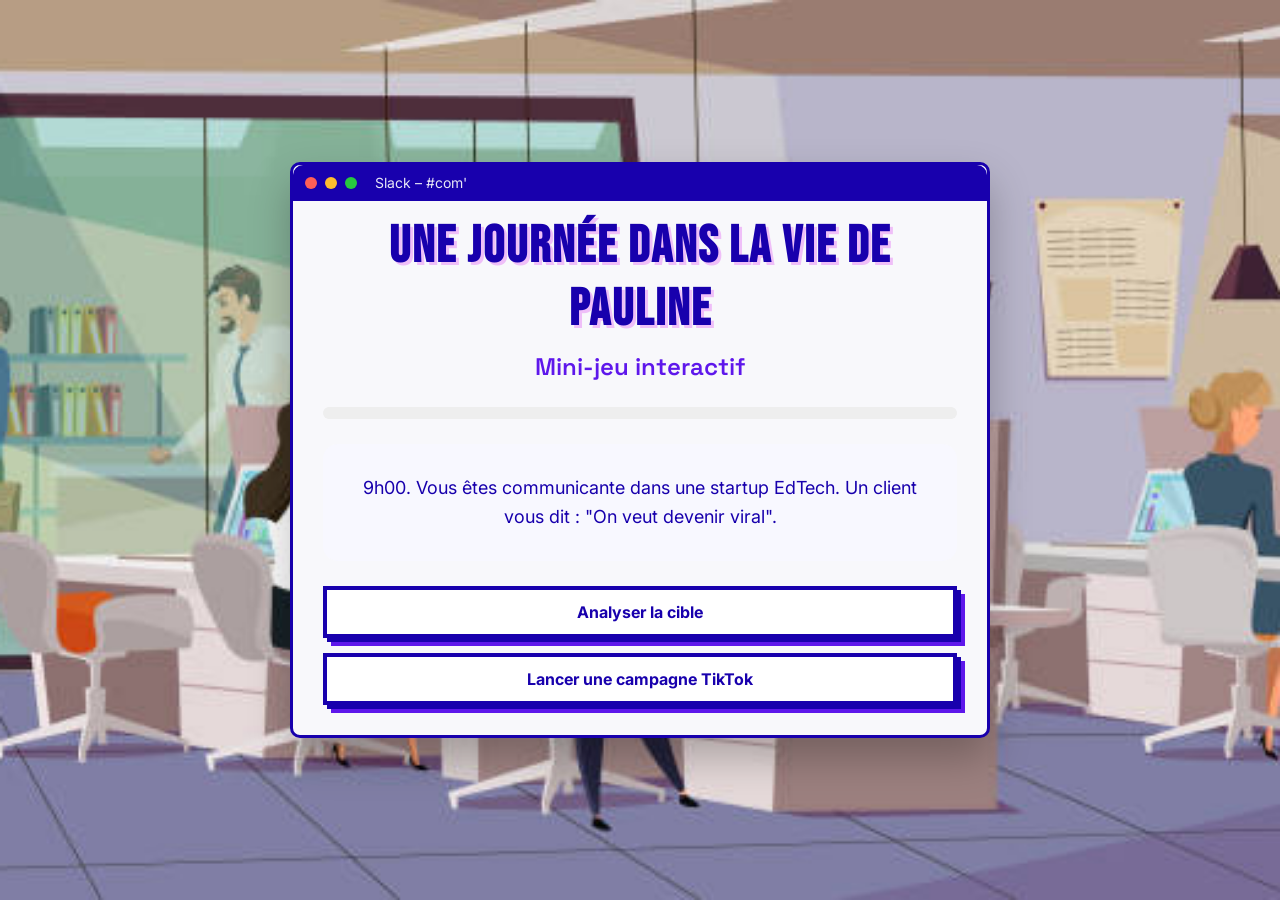
==== index.html @ 4fd9c6bb "Update index.html" ====
<!DOCTYPE html>
<html lang="fr">

<head>
<meta charset="UTF-8">
<meta name="viewport" content="width=device-width, initial-scale=1.0">

<title>Une journée dans la vie de Pauline</title>

<link rel="stylesheet" href="styles.css">

<link href="https://fonts.googleapis.com/css2?family=Inter:wght@400;500&family=Space+Grotesk:wght@500;600&family=Bebas+Neue&display=swap" rel="stylesheet">

<link rel="icon" type="image/png" href="etincelle.png">

</head>

<body>

<audio id="backgroundNoise" src="jeuinteractifson.mp3"></audio>

<div class="game-container">

<div class="window-bar">
<span class="dot red"></span>
<span class="dot yellow"></span>
<span class="dot green"></span>
<span class="window-title">Slack – #com'</span>
</div>

<h1>Une journée dans la vie de Pauline</h1>
<h2>Mini-jeu interactif</h2>

<div class="progress-bar">
<div id="progress"></div>
</div>

<div class="story-box">
<p id="story">
9h00. Vous êtes communicante dans une startup EdTech.  
Un client vous dit : "On veut devenir viral".
</p>
</div>

<div id="choices">

<button onclick="analyse()">Analyser la cible</button>

<button onclick="tiktok()">Lancer une campagne TikTok</button>

</div>

</div>

<script src="script.js"></script>

</body>
</html>
---- styles.css ----
*{
margin:0;
padding:0;
box-sizing:border-box;
font-family:"Inter", sans-serif;
}

body{

background-image: url("jeuinteractiffond.jpg");
background-size: cover;
background-position: center;
background-repeat: no-repeat;

min-height:100vh;

display:flex;
justify-content:center;
align-items:center;

color:#1800ad;

padding:20px;

text-align: center;

}

.game-container {

background:#f8f8fb;

border:3px solid #1800ad;

border-radius:10px;

box-shadow:
0 20px 40px rgba(0,0,0,0.25);

max-width:700px;

width:90%;

margin:auto;

padding:30px;

padding-top:50px;

position:relative;

}

h1{
font-family:"Bebas Neue", sans-serif;
font-size:52px;
letter-spacing:2px;
text-shadow:3px 3px 0 #efbff8;
margin-bottom:10px;
}

h2{
font-family:"Space Grotesk", sans-serif;
font-weight:600;
color:#5e17eb;
margin-bottom:25px;
}

/* barre progression */

.progress-bar{

width:100%;

height:12px;

background:#eee;

border-radius:10px;

margin-bottom:25px;

overflow:hidden;

}

#progress{

height:100%;

width:0%;

background:linear-gradient(90deg,#efbff8,#5e17eb);

transition:width 0.4s;

}

/* histoire */

.story-box{

background:#f8f8ff;

padding:30px;

border-radius:15px;

margin-bottom:25px;

line-height:1.6;

font-size:18px;

}

#choices{

display:flex;

flex-direction:column;

gap:15px;

}

/* boutons jeu */

button{

background:white;

color:#1800ad;

border:4px solid #1800ad;

padding:12px;

font-size:16px;

cursor:pointer;

font-weight:bold;

transition:transform 0.15s;

box-shadow:
4px 4px 0 #1800ad,
8px 8px 0 #5e17eb;

}

button:hover{

transform:translate(-2px,-2px);

box-shadow:
6px 6px 0 #1800ad,
10px 10px 0 #5e17eb;

}

button:active{

transform:translate(4px,4px);

box-shadow:none;

}

/* écran final */

.profile{

margin-top:20px;

}

.profile img{

width:120px;

border-radius:50%;

margin-bottom:15px;

}

.linkedin{

display:inline-block;

margin-top:10px;

color:white;

background:#5e17eb;

padding:10px 20px;

border-radius:8px;

text-decoration:none;

font-weight:bold;

}

.linkedin:hover{

transform:translate(-2px,-2px);

box-shadow:
6px 6px 0 #5e17eb,
10px 10px 0 #1800ad;

}

.linkedin:active{

transform:translate(4px,4px);

box-shadow:none;

}

.window-bar{

position:absolute;

top:0;
left:0;

width:100%;

height:36px;

background:#1800ad;

display:flex;

align-items:center;

padding:0 12px;

gap:8px;

border-top-left-radius:10px;
border-top-right-radius:10px;

color:white;

font-size:14px;

}

.dot{

width:12px;
height:12px;

border-radius:50%;

}

.red{background:#ff5f56;}
.yellow{background:#ffbd2e;}
.green{background:#27c93f;}

.window-title{

margin-left:10px;

opacity:0.9;

}

.github-link{
margin-top:20px;
font-size:14px;
opacity:0.8;
}

.github-link a{
color:#7c3aed;
text-decoration:none;
font-weight:500;
}

.github-link a:hover{
text-decoration:underline;
}

.profile button{
margin-top:10px;
}
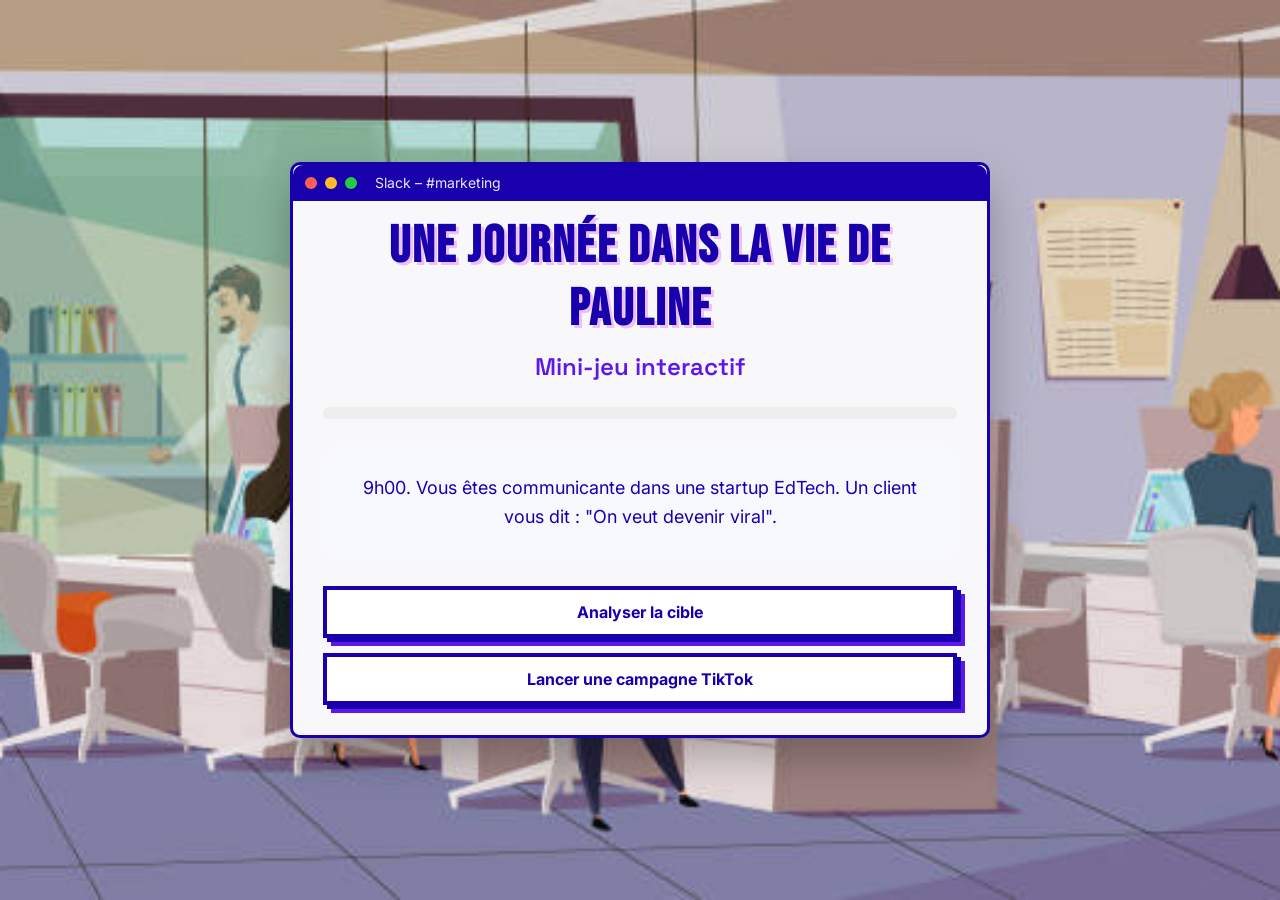
==== commit 826d6686: "Update index.html" ====
--- a/index.html
+++ b/index.html
@@ -25,7 +25,7 @@
 <span class="dot red"></span>
 <span class="dot yellow"></span>
 <span class="dot green"></span>
-<span class="window-title">Slack – #com'</span>
+<span class="window-title">Slack – #marketing</span>
 </div>
 
 <h1>Une journée dans la vie de Pauline</h1>
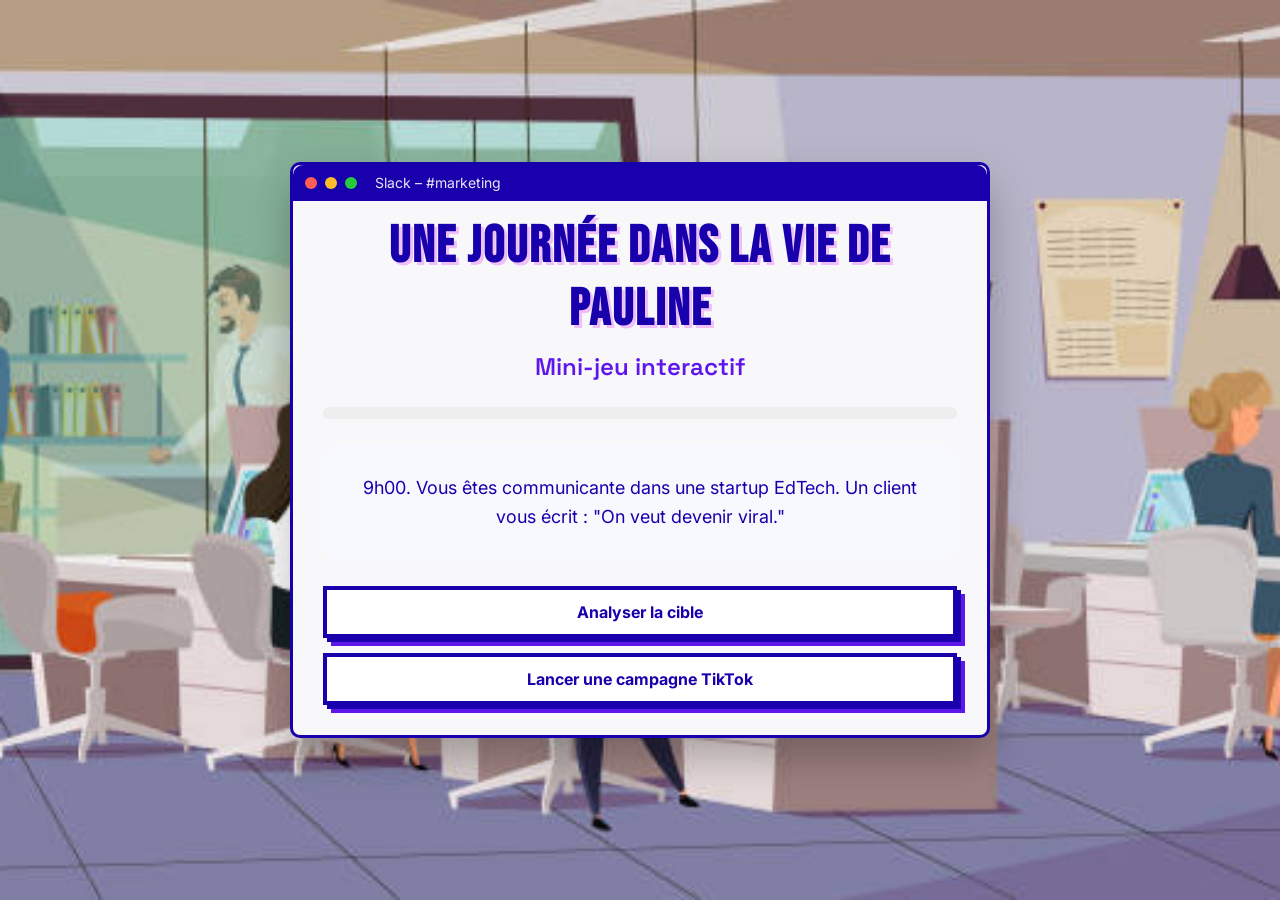
==== commit ed2af1c2: "Update index.html" ====
--- a/index.html
+++ b/index.html
@@ -38,7 +38,7 @@
 <div class="story-box">
 <p id="story">
 9h00. Vous êtes communicante dans une startup EdTech.  
-Un client vous dit : "On veut devenir viral".
+Un client vous écrit : "On veut devenir viral."
 </p>
 </div>
 
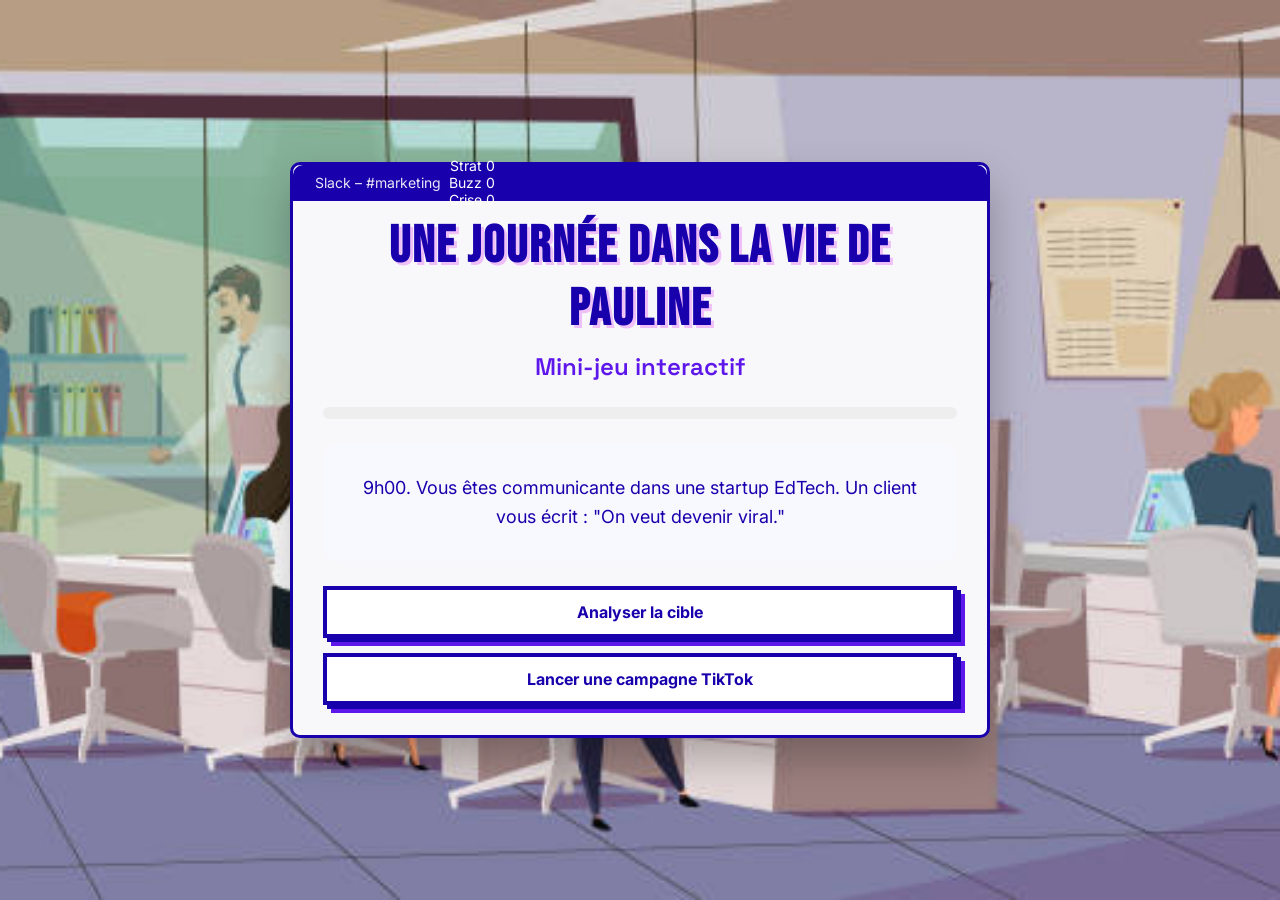
==== commit f7fffa77: "Update index.html" ====
--- a/index.html
+++ b/index.html
@@ -1,4 +1,4 @@
-<!DOCTYPE html>
+<!-- <!DOCTYPE html>
 <html lang="fr">
 
 <head>
@@ -55,4 +55,80 @@
 <script src="script.js"></script>
 
 </body>
+</html> -->
+
+<!DOCTYPE html>
+<html lang="fr">
+
+<head>
+<meta charset="UTF-8">
+<meta name="viewport" content="width=device-width, initial-scale=1.0">
+
+<title>Une journée dans la vie de Pauline</title>
+
+<link rel="stylesheet" href="styles.css">
+
+<link href="https://fonts.googleapis.com/css2?family=Inter:wght@400;500&family=Space+Grotesk:wght@500;600&family=Bebas+Neue&display=swap" rel="stylesheet">
+
+<link rel="icon" type="image/png" href="etincelle.png">
+
+</head>
+
+<body>
+
+<audio id="backgroundNoise" src="jeuinteractifson.mp3"></audio>
+
+<div class="game-container">
+
+<div class="window-bar">
+<div class="window-bar-left">
+<span class="dot red"></span>
+<span class="dot yellow"></span>
+<span class="dot green"></span>
+<span class="window-title">Slack – #marketing</span>
+</div>
+
+<div class="game-stats" aria-label="Statistiques de partie">
+<div class="stat-pill">
+<span class="stat-label">Strat</span>
+<span id="stat-strategy" class="stat-value">0</span>
+</div>
+<div class="stat-pill">
+<span class="stat-label">Buzz</span>
+<span id="stat-buzz" class="stat-value">0</span>
+</div>
+<div class="stat-pill">
+<span class="stat-label">Crise</span>
+<span id="stat-crisis" class="stat-value">0</span>
+</div>
+</div>
+</div>
+
+<h1>Une journée dans la vie de Pauline</h1>
+<h2>Mini-jeu interactif</h2>
+
+<div class="progress-bar">
+<div id="progress"></div>
+</div>
+
+<div class="story-box">
+<p id="story">
+9h00. Vous êtes communicante dans une startup EdTech.  
+Un client vous écrit : "On veut devenir viral."
+</p>
+</div>
+
+<div id="choices">
+
+<button onclick="analyse()">Analyser la cible</button>
+
+<button onclick="tiktok()">Lancer une campagne TikTok</button>
+
+</div>
+
+</div>
+
+<script src="script.js"></script>
+
+</body>
 </html>
--- a/styles.css
+++ b/styles.css
@@ -295,3 +295,60 @@
 margin-top:10px;
 }
 
+.profile button{
+margin-top:10px;
+}
+
+/* mode crise RP */
+
+body.crisis-mode .game-container{
+border-color:#9f1239;
+box-shadow:
+0 20px 40px rgba(127, 29, 29, 0.35);
+animation:shake 0.35s infinite;
+}
+
+body.crisis-mode .window-bar{
+background:#b91c1c;
+}
+
+body.crisis-mode .story-box{
+background:#fff1f2;
+}
+
+body.crisis-mode #progress{
+background:linear-gradient(90deg,#fb7185,#b91c1c);
+}
+
+body.crisis-mode button{
+background:#fee2e2;
+color:#7f1d1d;
+border-color:#b91c1c;
+box-shadow:
+4px 4px 0 #b91c1c,
+8px 8px 0 #7f1d1d;
+}
+
+body.crisis-mode button:hover{
+box-shadow:
+6px 6px 0 #b91c1c,
+10px 10px 0 #7f1d1d;
+}
+
+@keyframes shake{
+0%{transform:translate(0,0);}
+25%{transform:translate(1px,-1px);}
+50%{transform:translate(-1px,1px);}
+75%{transform:translate(1px,1px);}
+100%{transform:translate(0,0);}
+}
+
+.crisis-mode::before {
+  pointer-events: none;
+  z-index: 0;
+}
+
+.container {
+  position: relative;
+  z-index: 1;
+}
--- a/styles.css
+++ b/styles.css
@@ -295,3 +295,60 @@
 margin-top:10px;
 }
 
+.profile button{
+margin-top:10px;
+}
+
+/* mode crise RP */
+
+body.crisis-mode .game-container{
+border-color:#9f1239;
+box-shadow:
+0 20px 40px rgba(127, 29, 29, 0.35);
+animation:shake 0.35s infinite;
+}
+
+body.crisis-mode .window-bar{
+background:#b91c1c;
+}
+
+body.crisis-mode .story-box{
+background:#fff1f2;
+}
+
+body.crisis-mode #progress{
+background:linear-gradient(90deg,#fb7185,#b91c1c);
+}
+
+body.crisis-mode button{
+background:#fee2e2;
+color:#7f1d1d;
+border-color:#b91c1c;
+box-shadow:
+4px 4px 0 #b91c1c,
+8px 8px 0 #7f1d1d;
+}
+
+body.crisis-mode button:hover{
+box-shadow:
+6px 6px 0 #b91c1c,
+10px 10px 0 #7f1d1d;
+}
+
+@keyframes shake{
+0%{transform:translate(0,0);}
+25%{transform:translate(1px,-1px);}
+50%{transform:translate(-1px,1px);}
+75%{transform:translate(1px,1px);}
+100%{transform:translate(0,0);}
+}
+
+.crisis-mode::before {
+  pointer-events: none;
+  z-index: 0;
+}
+
+.container {
+  position: relative;
+  z-index: 1;
+}
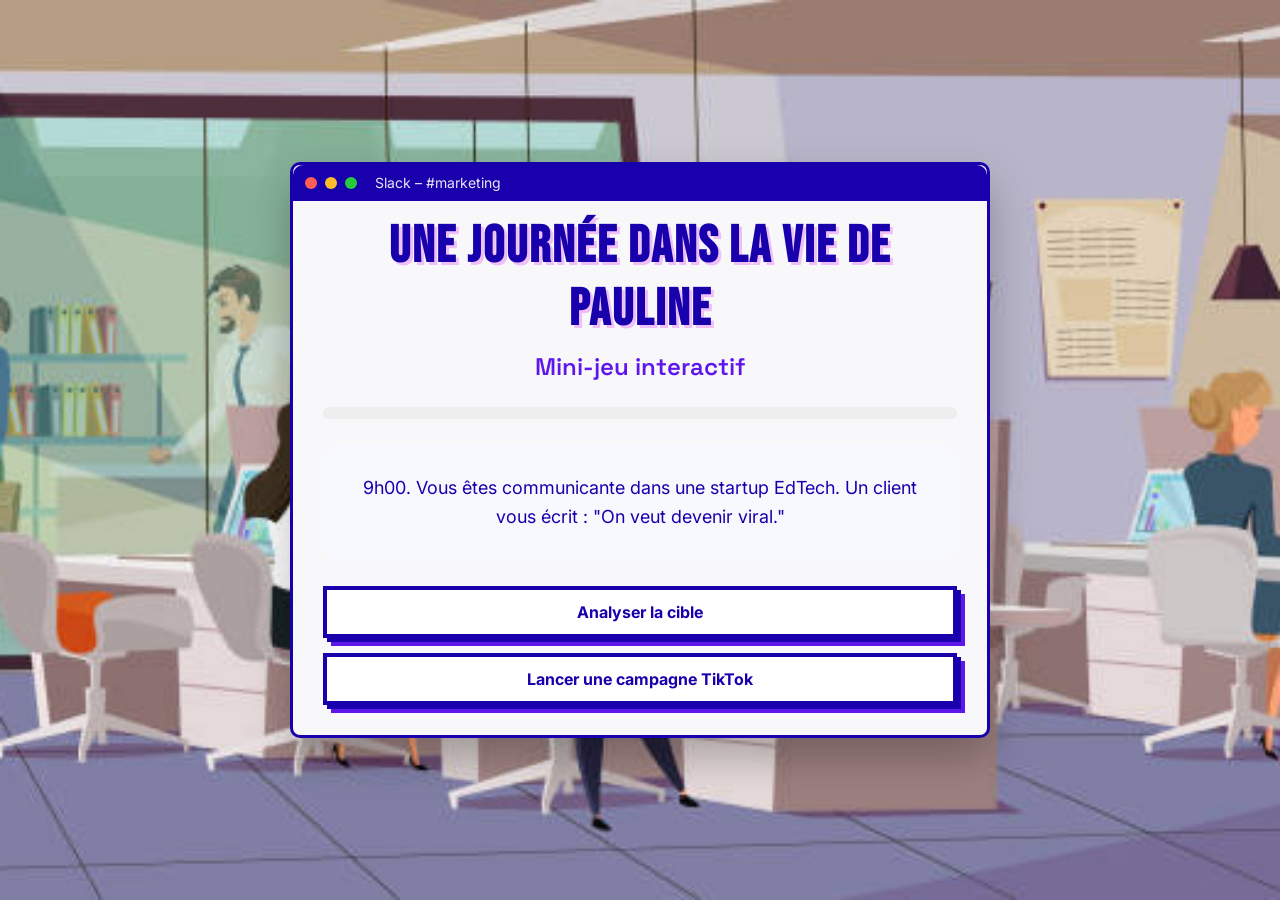
==== commit 2d1f3368: "Update index.html" ====
--- a/index.html
+++ b/index.html
@@ -1,4 +1,4 @@
-<!-- <!DOCTYPE html>
+<!DOCTYPE html>
 <html lang="fr">
 
 <head>
@@ -55,78 +55,7 @@
 <script src="script.js"></script>
 
 </body>
-</html> -->
-
-<!DOCTYPE html>
-<html lang="fr">
-
-<head>
-<meta charset="UTF-8">
-<meta name="viewport" content="width=device-width, initial-scale=1.0">
-
-<title>Une journée dans la vie de Pauline</title>
-
-<link rel="stylesheet" href="styles.css">
-
-<link href="https://fonts.googleapis.com/css2?family=Inter:wght@400;500&family=Space+Grotesk:wght@500;600&family=Bebas+Neue&display=swap" rel="stylesheet">
-
-<link rel="icon" type="image/png" href="etincelle.png">
-
-</head>
-
-<body>
-
-<audio id="backgroundNoise" src="jeuinteractifson.mp3"></audio>
-
-<div class="game-container">
-
-<div class="window-bar">
-<div class="window-bar-left">
-<span class="dot red"></span>
-<span class="dot yellow"></span>
-<span class="dot green"></span>
-<span class="window-title">Slack – #marketing</span>
-</div>
-
-<div class="game-stats" aria-label="Statistiques de partie">
-<div class="stat-pill">
-<span class="stat-label">Strat</span>
-<span id="stat-strategy" class="stat-value">0</span>
-</div>
-<div class="stat-pill">
-<span class="stat-label">Buzz</span>
-<span id="stat-buzz" class="stat-value">0</span>
-</div>
-<div class="stat-pill">
-<span class="stat-label">Crise</span>
-<span id="stat-crisis" class="stat-value">0</span>
-</div>
-</div>
-</div>
-
-<h1>Une journée dans la vie de Pauline</h1>
-<h2>Mini-jeu interactif</h2>
-
-<div class="progress-bar">
-<div id="progress"></div>
-</div>
-
-<div class="story-box">
-<p id="story">
-9h00. Vous êtes communicante dans une startup EdTech.  
-Un client vous écrit : "On veut devenir viral."
-</p>
-</div>
-
-<div id="choices">
-
-<button onclick="analyse()">Analyser la cible</button>
-
-<button onclick="tiktok()">Lancer une campagne TikTok</button>
-
-</div>
-
-</div>
+</html>
 
 <script src="script.js"></script>
 
--- a/styles.css
+++ b/styles.css
@@ -66,8 +66,6 @@
 margin-bottom:25px;
 }
 
-/* barre progression */
-
 .progress-bar{
 
 width:100%;
@@ -96,8 +94,6 @@
 
 }
 
-/* histoire */
-
 .story-box{
 
 background:#f8f8ff;
@@ -123,8 +119,6 @@
 gap:15px;
 
 }
-
-/* boutons jeu */
 
 button{
 
@@ -167,8 +161,6 @@
 box-shadow:none;
 
 }
-
-/* écran final */
 
 .profile{
 
@@ -298,8 +290,6 @@
 .profile button{
 margin-top:10px;
 }
-
-/* mode crise RP */
 
 body.crisis-mode .game-container{
 border-color:#9f1239;
@@ -351,4 +341,3 @@
 .container {
   position: relative;
   z-index: 1;
-}
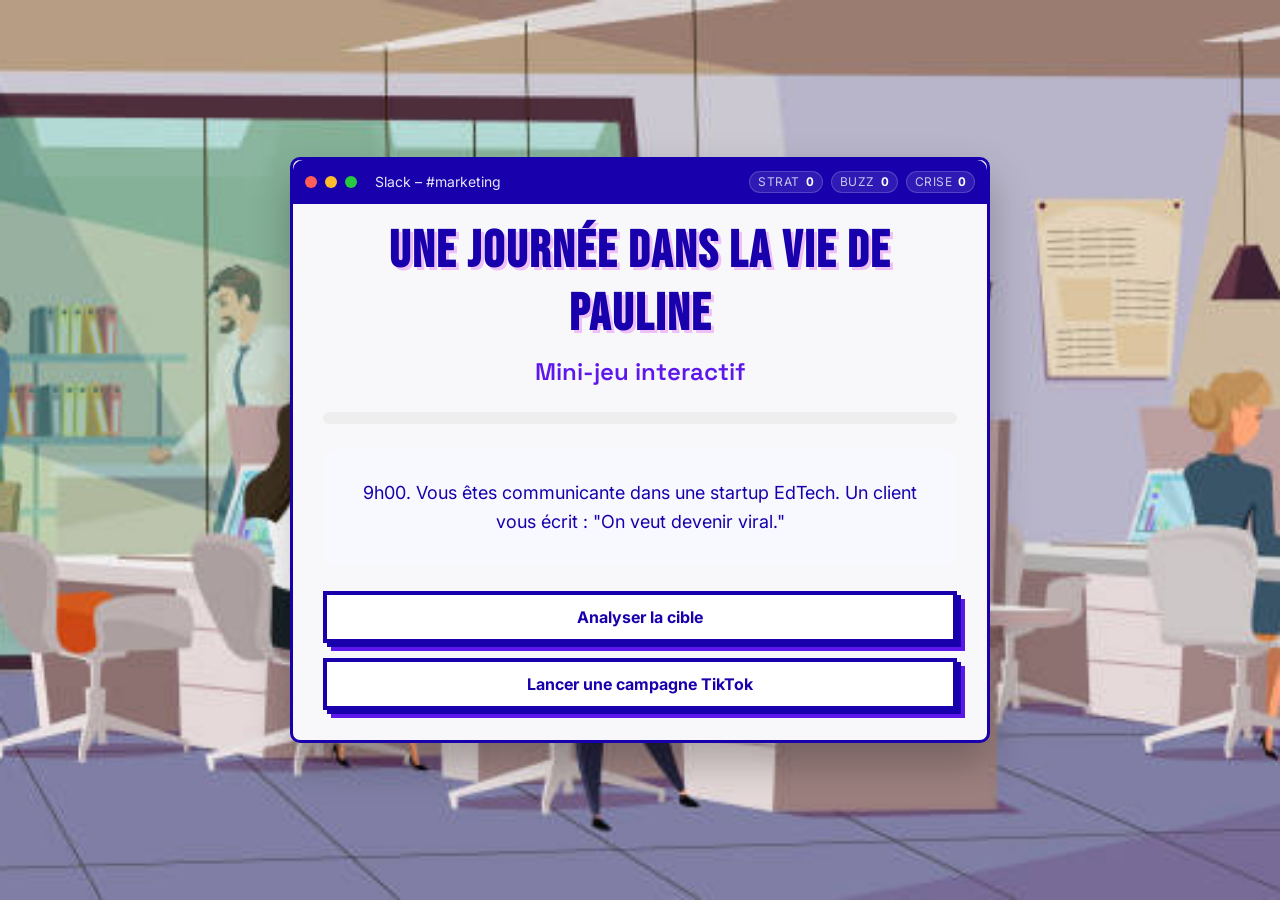
==== commit 0d090ff0: "feat: add live game stats to slack header" ====
--- a/index.html
+++ b/index.html
@@ -1,63 +1,75 @@
-<!DOCTYPE html>
-<html lang="fr">
-
-<head>
-<meta charset="UTF-8">
-<meta name="viewport" content="width=device-width, initial-scale=1.0">
-
-<title>Une journée dans la vie de Pauline</title>
-
-<link rel="stylesheet" href="styles.css">
-
-<link href="https://fonts.googleapis.com/css2?family=Inter:wght@400;500&family=Space+Grotesk:wght@500;600&family=Bebas+Neue&display=swap" rel="stylesheet">
-
-<link rel="icon" type="image/png" href="etincelle.png">
-
-</head>
-
-<body>
-
-<audio id="backgroundNoise" src="jeuinteractifson.mp3"></audio>
-
-<div class="game-container">
-
-<div class="window-bar">
-<span class="dot red"></span>
-<span class="dot yellow"></span>
-<span class="dot green"></span>
-<span class="window-title">Slack – #marketing</span>
-</div>
-
-<h1>Une journée dans la vie de Pauline</h1>
-<h2>Mini-jeu interactif</h2>
-
-<div class="progress-bar">
-<div id="progress"></div>
-</div>
-
-<div class="story-box">
-<p id="story">
-9h00. Vous êtes communicante dans une startup EdTech.  
-Un client vous écrit : "On veut devenir viral."
-</p>
-</div>
-
-<div id="choices">
-
-<button onclick="analyse()">Analyser la cible</button>
-
-<button onclick="tiktok()">Lancer une campagne TikTok</button>
-
-</div>
-
-</div>
-
-<script src="script.js"></script>
-
-</body>
-</html>
-
-<script src="script.js"></script>
-
-</body>
-</html>
+<!DOCTYPE html>
+<html lang="fr">
+
+<head>
+<meta charset="UTF-8">
+<meta name="viewport" content="width=device-width, initial-scale=1.0">
+
+<title>Une journée dans la vie de Pauline</title>
+
+<link rel="stylesheet" href="styles.css">
+
+<link href="https://fonts.googleapis.com/css2?family=Inter:wght@400;500&family=Space+Grotesk:wght@500;600&family=Bebas+Neue&display=swap" rel="stylesheet">
+
+<link rel="icon" type="image/png" href="etincelle.png">
+
+</head>
+
+<body>
+
+<audio id="backgroundNoise" src="jeuinteractifson.mp3"></audio>
+
+<div class="game-container">
+
+<div class="window-bar">
+<div class="window-bar-left">
+<span class="dot red"></span>
+<span class="dot yellow"></span>
+<span class="dot green"></span>
+<span class="window-title">Slack – #marketing</span>
+</div>
+
+<div class="game-stats" aria-label="Statistiques de partie">
+<div class="stat-pill">
+<span class="stat-label">Strat</span>
+<span id="stat-strategy" class="stat-value">0</span>
+</div>
+<div class="stat-pill">
+<span class="stat-label">Buzz</span>
+<span id="stat-buzz" class="stat-value">0</span>
+</div>
+<div class="stat-pill">
+<span class="stat-label">Crise</span>
+<span id="stat-crisis" class="stat-value">0</span>
+</div>
+</div>
+</div>
+
+<h1>Une journée dans la vie de Pauline</h1>
+<h2>Mini-jeu interactif</h2>
+
+<div class="progress-bar">
+<div id="progress"></div>
+</div>
+
+<div class="story-box">
+<p id="story">
+9h00. Vous êtes communicante dans une startup EdTech.  
+Un client vous écrit : "On veut devenir viral."
+</p>
+</div>
+
+<div id="choices">
+
+<button onclick="analyse()">Analyser la cible</button>
+
+<button onclick="tiktok()">Lancer une campagne TikTok</button>
+
+</div>
+
+</div>
+
+<script src="script.js"></script>
+
+</body>
+</html>
--- a/styles.css
+++ b/styles.css
@@ -1,343 +1,321 @@
-*{
-margin:0;
-padding:0;
-box-sizing:border-box;
-font-family:"Inter", sans-serif;
-}
-
-body{
-
-background-image: url("jeuinteractiffond.jpg");
-background-size: cover;
-background-position: center;
-background-repeat: no-repeat;
-
-min-height:100vh;
-
-display:flex;
-justify-content:center;
-align-items:center;
-
-color:#1800ad;
-
-padding:20px;
-
-text-align: center;
-
-}
-
-.game-container {
-
-background:#f8f8fb;
-
-border:3px solid #1800ad;
-
-border-radius:10px;
-
-box-shadow:
-0 20px 40px rgba(0,0,0,0.25);
-
-max-width:700px;
-
-width:90%;
-
-margin:auto;
-
-padding:30px;
-
-padding-top:50px;
-
-position:relative;
-
-}
-
-h1{
-font-family:"Bebas Neue", sans-serif;
-font-size:52px;
-letter-spacing:2px;
-text-shadow:3px 3px 0 #efbff8;
-margin-bottom:10px;
-}
-
-h2{
-font-family:"Space Grotesk", sans-serif;
-font-weight:600;
-color:#5e17eb;
-margin-bottom:25px;
-}
-
-.progress-bar{
-
-width:100%;
-
-height:12px;
-
-background:#eee;
-
-border-radius:10px;
-
-margin-bottom:25px;
-
-overflow:hidden;
-
-}
-
-#progress{
-
-height:100%;
-
-width:0%;
-
-background:linear-gradient(90deg,#efbff8,#5e17eb);
-
-transition:width 0.4s;
-
-}
-
-.story-box{
-
-background:#f8f8ff;
-
-padding:30px;
-
-border-radius:15px;
-
-margin-bottom:25px;
-
-line-height:1.6;
-
-font-size:18px;
-
-}
-
-#choices{
-
-display:flex;
-
-flex-direction:column;
-
-gap:15px;
-
-}
-
-button{
-
-background:white;
-
-color:#1800ad;
-
-border:4px solid #1800ad;
-
-padding:12px;
-
-font-size:16px;
-
-cursor:pointer;
-
-font-weight:bold;
-
-transition:transform 0.15s;
-
-box-shadow:
-4px 4px 0 #1800ad,
-8px 8px 0 #5e17eb;
-
-}
-
-button:hover{
-
-transform:translate(-2px,-2px);
-
-box-shadow:
-6px 6px 0 #1800ad,
-10px 10px 0 #5e17eb;
-
-}
-
-button:active{
-
-transform:translate(4px,4px);
-
-box-shadow:none;
-
-}
-
-.profile{
-
-margin-top:20px;
-
-}
-
-.profile img{
-
-width:120px;
-
-border-radius:50%;
-
-margin-bottom:15px;
-
-}
-
-.linkedin{
-
-display:inline-block;
-
-margin-top:10px;
-
-color:white;
-
-background:#5e17eb;
-
-padding:10px 20px;
-
-border-radius:8px;
-
-text-decoration:none;
-
-font-weight:bold;
-
-}
-
-.linkedin:hover{
-
-transform:translate(-2px,-2px);
-
-box-shadow:
-6px 6px 0 #5e17eb,
-10px 10px 0 #1800ad;
-
-}
-
-.linkedin:active{
-
-transform:translate(4px,4px);
-
-box-shadow:none;
-
-}
-
-.window-bar{
-
-position:absolute;
-
-top:0;
-left:0;
-
-width:100%;
-
-height:36px;
-
-background:#1800ad;
-
-display:flex;
-
-align-items:center;
-
-padding:0 12px;
-
-gap:8px;
-
-border-top-left-radius:10px;
-border-top-right-radius:10px;
-
-color:white;
-
-font-size:14px;
-
-}
-
-.dot{
-
-width:12px;
-height:12px;
-
-border-radius:50%;
-
-}
-
-.red{background:#ff5f56;}
-.yellow{background:#ffbd2e;}
-.green{background:#27c93f;}
-
-.window-title{
-
-margin-left:10px;
-
-opacity:0.9;
-
-}
-
-.github-link{
-margin-top:20px;
-font-size:14px;
-opacity:0.8;
-}
-
-.github-link a{
-color:#7c3aed;
-text-decoration:none;
-font-weight:500;
-}
-
-.github-link a:hover{
-text-decoration:underline;
-}
-
-.profile button{
-margin-top:10px;
-}
-
-.profile button{
-margin-top:10px;
-}
-
-body.crisis-mode .game-container{
-border-color:#9f1239;
-box-shadow:
-0 20px 40px rgba(127, 29, 29, 0.35);
-animation:shake 0.35s infinite;
-}
-
-body.crisis-mode .window-bar{
-background:#b91c1c;
-}
-
-body.crisis-mode .story-box{
-background:#fff1f2;
-}
-
-body.crisis-mode #progress{
-background:linear-gradient(90deg,#fb7185,#b91c1c);
-}
-
-body.crisis-mode button{
-background:#fee2e2;
-color:#7f1d1d;
-border-color:#b91c1c;
-box-shadow:
-4px 4px 0 #b91c1c,
-8px 8px 0 #7f1d1d;
-}
-
-body.crisis-mode button:hover{
-box-shadow:
-6px 6px 0 #b91c1c,
-10px 10px 0 #7f1d1d;
-}
-
-@keyframes shake{
-0%{transform:translate(0,0);}
-25%{transform:translate(1px,-1px);}
-50%{transform:translate(-1px,1px);}
-75%{transform:translate(1px,1px);}
-100%{transform:translate(0,0);}
-}
-
-.crisis-mode::before {
-  pointer-events: none;
-  z-index: 0;
-}
-
-.container {
-  position: relative;
-  z-index: 1;
+*{
+margin:0;
+padding:0;
+box-sizing:border-box;
+font-family:"Inter", sans-serif;
+}
+
+body{
+background-image: url("jeuinteractiffond.jpg");
+background-size: cover;
+background-position: center;
+background-repeat: no-repeat;
+min-height:100vh;
+display:flex;
+justify-content:center;
+align-items:center;
+color:#1800ad;
+padding:20px;
+text-align: center;
+}
+
+.game-container {
+background:#f8f8fb;
+border:3px solid #1800ad;
+border-radius:10px;
+box-shadow:
+0 20px 40px rgba(0,0,0,0.25);
+max-width:700px;
+width:90%;
+margin:auto;
+padding:30px;
+padding-top:60px;
+position:relative;
+}
+
+h1{
+font-family:"Bebas Neue", sans-serif;
+font-size:52px;
+letter-spacing:2px;
+text-shadow:3px 3px 0 #efbff8;
+margin-bottom:10px;
+}
+
+h2{
+font-family:"Space Grotesk", sans-serif;
+font-weight:600;
+color:#5e17eb;
+margin-bottom:25px;
+}
+
+.progress-bar{
+width:100%;
+height:12px;
+background:#eee;
+border-radius:10px;
+margin-bottom:25px;
+overflow:hidden;
+}
+
+#progress{
+height:100%;
+width:0%;
+background:linear-gradient(90deg,#efbff8,#5e17eb);
+transition:width 0.4s;
+}
+
+.story-box{
+background:#f8f8ff;
+padding:30px;
+border-radius:15px;
+margin-bottom:25px;
+line-height:1.6;
+font-size:18px;
+}
+
+#choices{
+display:flex;
+flex-direction:column;
+gap:15px;
+}
+
+button{
+background:white;
+color:#1800ad;
+border:4px solid #1800ad;
+padding:12px;
+font-size:16px;
+cursor:pointer;
+font-weight:bold;
+transition:transform 0.15s;
+box-shadow:
+4px 4px 0 #1800ad,
+8px 8px 0 #5e17eb;
+}
+
+button:hover{
+transform:translate(-2px,-2px);
+box-shadow:
+6px 6px 0 #1800ad,
+10px 10px 0 #5e17eb;
+}
+
+button:active{
+transform:translate(4px,4px);
+box-shadow:none;
+}
+
+.profile{
+margin-top:20px;
+}
+
+.profile img{
+width:120px;
+border-radius:50%;
+margin-bottom:15px;
+}
+
+.linkedin{
+display:inline-block;
+margin-top:10px;
+color:white;
+background:#5e17eb;
+padding:10px 20px;
+border-radius:8px;
+text-decoration:none;
+font-weight:bold;
+}
+
+.linkedin:hover{
+transform:translate(-2px,-2px);
+box-shadow:
+6px 6px 0 #5e17eb,
+10px 10px 0 #1800ad;
+}
+
+.linkedin:active{
+transform:translate(4px,4px);
+box-shadow:none;
+}
+
+.window-bar{
+position:absolute;
+top:0;
+left:0;
+width:100%;
+min-height:44px;
+background:#1800ad;
+display:flex;
+align-items:center;
+justify-content:space-between;
+padding:8px 12px;
+gap:12px;
+border-top-left-radius:10px;
+border-top-right-radius:10px;
+color:white;
+font-size:14px;
+}
+
+.window-bar-left{
+display:flex;
+align-items:center;
+gap:8px;
+min-width:0;
+}
+
+.dot{
+width:12px;
+height:12px;
+border-radius:50%;
+flex-shrink:0;
+}
+
+.red{background:#ff5f56;}
+.yellow{background:#ffbd2e;}
+.green{background:#27c93f;}
+
+.window-title{
+margin-left:10px;
+opacity:0.9;
+white-space:nowrap;
+overflow:hidden;
+text-overflow:ellipsis;
+}
+
+.game-stats{
+display:flex;
+align-items:center;
+gap:8px;
+flex-wrap:wrap;
+justify-content:flex-end;
+}
+
+.stat-pill{
+display:flex;
+align-items:center;
+gap:6px;
+padding:4px 8px;
+border:1px solid rgba(255,255,255,0.18);
+border-radius:999px;
+background:rgba(255,255,255,0.1);
+font-size:12px;
+line-height:1;
+}
+
+.stat-label{
+text-transform:uppercase;
+letter-spacing:0.04em;
+opacity:0.75;
+}
+
+.stat-value{
+font-weight:700;
+font-variant-numeric:tabular-nums;
+}
+
+.end-stats{
+margin:24px 0;
+padding:18px;
+background:#f3efff;
+border:2px solid #d8c8ff;
+border-radius:14px;
+text-align:left;
+}
+
+.end-stats ul{
+margin-top:12px;
+padding-left:20px;
+line-height:1.8;
+}
+
+.github-link{
+margin-top:20px;
+font-size:14px;
+opacity:0.8;
+}
+
+.github-link a{
+color:#7c3aed;
+text-decoration:none;
+font-weight:500;
+}
+
+.github-link a:hover{
+text-decoration:underline;
+}
+
+.profile button{
+margin-top:16px;
+}
+
+body.crisis-mode .game-container{
+border-color:#9f1239;
+box-shadow:
+0 20px 40px rgba(127, 29, 29, 0.35);
+animation:shake 0.35s infinite;
+}
+
+body.crisis-mode .window-bar{
+background:#b91c1c;
+}
+
+body.crisis-mode .stat-pill{
+background:rgba(255,255,255,0.14);
+border-color:rgba(255,255,255,0.24);
+}
+
+body.crisis-mode .story-box{
+background:#fff1f2;
+}
+
+body.crisis-mode #progress{
+background:linear-gradient(90deg,#fb7185,#b91c1c);
+}
+
+body.crisis-mode button{
+background:#fee2e2;
+color:#7f1d1d;
+border-color:#b91c1c;
+box-shadow:
+4px 4px 0 #b91c1c,
+8px 8px 0 #7f1d1d;
+}
+
+body.crisis-mode button:hover{
+box-shadow:
+6px 6px 0 #b91c1c,
+10px 10px 0 #7f1d1d;
+}
+
+body.crisis-mode .end-stats{
+background:#fff1f2;
+border-color:#fecdd3;
+}
+
+@keyframes shake{
+0%{transform:translate(0,0);}
+25%{transform:translate(1px,-1px);}
+50%{transform:translate(-1px,1px);}
+75%{transform:translate(1px,1px);}
+100%{transform:translate(0,0);}
+}
+
+@media (max-width: 680px){
+.window-bar{
+flex-direction:column;
+align-items:flex-start;
+}
+
+.game-stats{
+width:100%;
+justify-content:flex-start;
+}
+
+.game-container{
+padding-top:88px;
+}
+
+h1{
+font-size:42px;
+}
+}
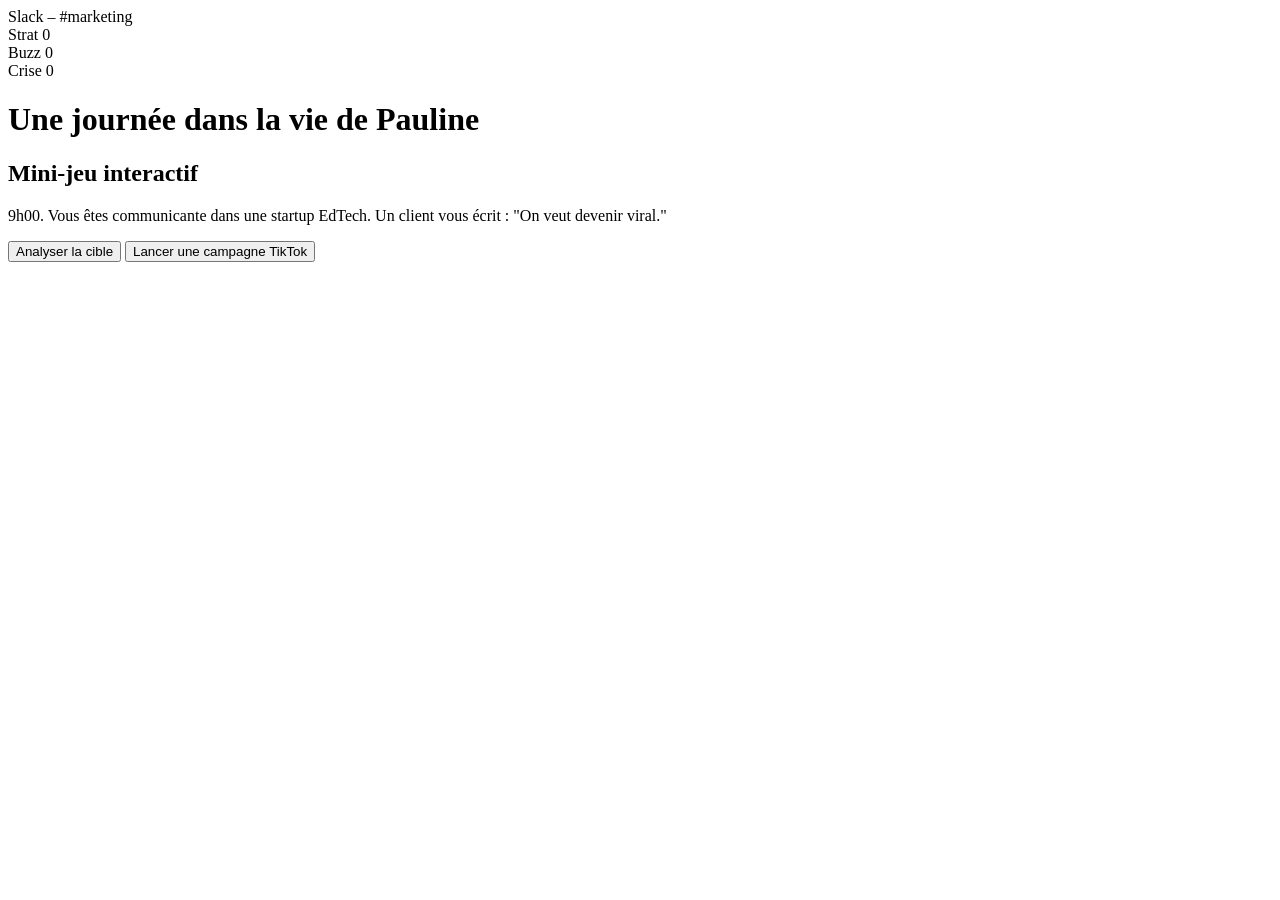
==== commit 55a03524: "Update index.html" ====
--- a/index.html
+++ b/index.html
@@ -1,75 +1,139 @@
-<!DOCTYPE html>
-<html lang="fr">
-
-<head>
-<meta charset="UTF-8">
-<meta name="viewport" content="width=device-width, initial-scale=1.0">
-
-<title>Une journée dans la vie de Pauline</title>
-
-<link rel="stylesheet" href="styles.css">
-
-<link href="https://fonts.googleapis.com/css2?family=Inter:wght@400;500&family=Space+Grotesk:wght@500;600&family=Bebas+Neue&display=swap" rel="stylesheet">
-
-<link rel="icon" type="image/png" href="etincelle.png">
-
-</head>
-
-<body>
-
-<audio id="backgroundNoise" src="jeuinteractifson.mp3"></audio>
-
-<div class="game-container">
-
-<div class="window-bar">
-<div class="window-bar-left">
-<span class="dot red"></span>
-<span class="dot yellow"></span>
-<span class="dot green"></span>
-<span class="window-title">Slack – #marketing</span>
-</div>
-
-<div class="game-stats" aria-label="Statistiques de partie">
-<div class="stat-pill">
-<span class="stat-label">Strat</span>
-<span id="stat-strategy" class="stat-value">0</span>
-</div>
-<div class="stat-pill">
-<span class="stat-label">Buzz</span>
-<span id="stat-buzz" class="stat-value">0</span>
-</div>
-<div class="stat-pill">
-<span class="stat-label">Crise</span>
-<span id="stat-crisis" class="stat-value">0</span>
-</div>
-</div>
-</div>
-
-<h1>Une journée dans la vie de Pauline</h1>
-<h2>Mini-jeu interactif</h2>
-
-<div class="progress-bar">
-<div id="progress"></div>
-</div>
-
-<div class="story-box">
-<p id="story">
-9h00. Vous êtes communicante dans une startup EdTech.  
-Un client vous écrit : "On veut devenir viral."
-</p>
-</div>
-
-<div id="choices">
-
-<button onclick="analyse()">Analyser la cible</button>
-
-<button onclick="tiktok()">Lancer une campagne TikTok</button>
-
-</div>
-
-</div>
-
-<script src="script.js"></script>
-
-</body>
-</html>
+<!-- <!DOCTYPE html>
+<html lang="fr">
+
+<head>
+<meta charset="UTF-8">
+<meta name="viewport" content="width=device-width, initial-scale=1.0">
+
+<title>Une journée dans la vie de Pauline</title>
+
+<link rel="stylesheet" href="styles.css">
+
+<link href="https://fonts.googleapis.com/css2?family=Inter:wght@400;500&family=Space+Grotesk:wght@500;600&family=Bebas+Neue&display=swap" rel="stylesheet">
+
+<link rel="icon" type="image/png" href="etincelle.png">
+
+</head>
+
+<body>
+
+<audio id="backgroundNoise" src="jeuinteractifson.mp3"></audio>
+
+<div class="game-container">
+
+<div class="window-bar">
+<span class="dot red"></span>
+<span class="dot yellow"></span>
+<span class="dot green"></span>
+<span class="window-title">Slack – #marketing</span>
+</div>
+
+<h1>Une journée dans la vie de Pauline</h1>
+<h2>Mini-jeu interactif</h2>
+
+<div class="progress-bar">
+<div id="progress"></div>
+</div>
+
+<div class="story-box">
+<p id="story">
+9h00. Vous êtes communicante dans une startup EdTech.  
+Un client vous écrit : "On veut devenir viral."
+</p>
+</div>
+
+<div id="choices">
+
+<button onclick="analyse()">Analyser la cible</button>
+
+<button onclick="tiktok()">Lancer une campagne TikTok</button>
+
+</div>
+
+</div>
+
+<script src="script.js"></script>
+
+</body>
+</html>
+
+<script src="script.js"></script>
+
+</body>
+</html> -->
+
+<!DOCTYPE html>
+<html lang="fr">
+
+<head>
+<meta charset="UTF-8">
+<meta name="viewport" content="width=device-width, initial-scale=1.0">
+
+<title>Une journée dans la vie de Pauline</title>
+
+<link rel="stylesheet" href="styles.css">
+
+<link href="https://fonts.googleapis.com/css2?family=Inter:wght@400;500&family=Space+Grotesk:wght@500;600&family=Bebas+Neue&display=swap" rel="stylesheet">
+
+<link rel="icon" type="image/png" href="etincelle.png">
+
+</head>
+
+<body>
+
+<audio id="backgroundNoise" src="jeuinteractifson.mp3"></audio>
+
+<div class="game-container">
+
+<div class="window-bar">
+<div class="window-bar-left">
+<span class="dot red"></span>
+<span class="dot yellow"></span>
+<span class="dot green"></span>
+<span class="window-title">Slack – #marketing</span>
+</div>
+
+<div class="game-stats" aria-label="Statistiques de partie">
+<div class="stat-pill">
+<span class="stat-label">Strat</span>
+<span id="stat-strategy" class="stat-value">0</span>
+</div>
+<div class="stat-pill">
+<span class="stat-label">Buzz</span>
+<span id="stat-buzz" class="stat-value">0</span>
+</div>
+<div class="stat-pill">
+<span class="stat-label">Crise</span>
+<span id="stat-crisis" class="stat-value">0</span>
+</div>
+</div>
+</div>
+
+<h1>Une journée dans la vie de Pauline</h1>
+<h2>Mini-jeu interactif</h2>
+
+<div class="progress-bar">
+<div id="progress"></div>
+</div>
+
+<div class="story-box">
+<p id="story">
+9h00. Vous êtes communicante dans une startup EdTech.  
+Un client vous écrit : "On veut devenir viral."
+</p>
+</div>
+
+<div id="choices">
+
+<button onclick="analyse()">Analyser la cible</button>
+
+<button onclick="tiktok()">Lancer une campagne TikTok</button>
+
+</div>
+
+</div>
+
+<script src="script.js"></script>
+
+</body>
+</html>
--- a/styles.css
+++ b/styles.css
@@ -1,321 +1,345 @@
-*{
-margin:0;
-padding:0;
-box-sizing:border-box;
-font-family:"Inter", sans-serif;
-}
-
-body{
-background-image: url("jeuinteractiffond.jpg");
-background-size: cover;
-background-position: center;
-background-repeat: no-repeat;
-min-height:100vh;
-display:flex;
-justify-content:center;
-align-items:center;
-color:#1800ad;
-padding:20px;
-text-align: center;
-}
-
-.game-container {
-background:#f8f8fb;
-border:3px solid #1800ad;
-border-radius:10px;
-box-shadow:
-0 20px 40px rgba(0,0,0,0.25);
-max-width:700px;
-width:90%;
-margin:auto;
-padding:30px;
-padding-top:60px;
-position:relative;
-}
-
-h1{
-font-family:"Bebas Neue", sans-serif;
-font-size:52px;
-letter-spacing:2px;
-text-shadow:3px 3px 0 #efbff8;
-margin-bottom:10px;
-}
-
-h2{
-font-family:"Space Grotesk", sans-serif;
-font-weight:600;
-color:#5e17eb;
-margin-bottom:25px;
-}
-
-.progress-bar{
-width:100%;
-height:12px;
-background:#eee;
-border-radius:10px;
-margin-bottom:25px;
-overflow:hidden;
-}
-
-#progress{
-height:100%;
-width:0%;
-background:linear-gradient(90deg,#efbff8,#5e17eb);
-transition:width 0.4s;
-}
-
-.story-box{
-background:#f8f8ff;
-padding:30px;
-border-radius:15px;
-margin-bottom:25px;
-line-height:1.6;
-font-size:18px;
-}
-
-#choices{
-display:flex;
-flex-direction:column;
-gap:15px;
-}
-
-button{
-background:white;
-color:#1800ad;
-border:4px solid #1800ad;
-padding:12px;
-font-size:16px;
-cursor:pointer;
-font-weight:bold;
-transition:transform 0.15s;
-box-shadow:
-4px 4px 0 #1800ad,
-8px 8px 0 #5e17eb;
-}
-
-button:hover{
-transform:translate(-2px,-2px);
-box-shadow:
-6px 6px 0 #1800ad,
-10px 10px 0 #5e17eb;
-}
-
-button:active{
-transform:translate(4px,4px);
-box-shadow:none;
-}
-
-.profile{
-margin-top:20px;
-}
-
-.profile img{
-width:120px;
-border-radius:50%;
-margin-bottom:15px;
-}
-
-.linkedin{
-display:inline-block;
-margin-top:10px;
-color:white;
-background:#5e17eb;
-padding:10px 20px;
-border-radius:8px;
-text-decoration:none;
-font-weight:bold;
-}
-
-.linkedin:hover{
-transform:translate(-2px,-2px);
-box-shadow:
-6px 6px 0 #5e17eb,
-10px 10px 0 #1800ad;
-}
-
-.linkedin:active{
-transform:translate(4px,4px);
-box-shadow:none;
-}
-
-.window-bar{
-position:absolute;
-top:0;
-left:0;
-width:100%;
-min-height:44px;
-background:#1800ad;
-display:flex;
-align-items:center;
-justify-content:space-between;
-padding:8px 12px;
-gap:12px;
-border-top-left-radius:10px;
-border-top-right-radius:10px;
-color:white;
-font-size:14px;
-}
-
-.window-bar-left{
-display:flex;
-align-items:center;
-gap:8px;
-min-width:0;
-}
-
-.dot{
-width:12px;
-height:12px;
-border-radius:50%;
-flex-shrink:0;
-}
-
-.red{background:#ff5f56;}
-.yellow{background:#ffbd2e;}
-.green{background:#27c93f;}
-
-.window-title{
-margin-left:10px;
-opacity:0.9;
-white-space:nowrap;
-overflow:hidden;
-text-overflow:ellipsis;
-}
-
-.game-stats{
-display:flex;
-align-items:center;
-gap:8px;
-flex-wrap:wrap;
-justify-content:flex-end;
-}
-
-.stat-pill{
-display:flex;
-align-items:center;
-gap:6px;
-padding:4px 8px;
-border:1px solid rgba(255,255,255,0.18);
-border-radius:999px;
-background:rgba(255,255,255,0.1);
-font-size:12px;
-line-height:1;
-}
-
-.stat-label{
-text-transform:uppercase;
-letter-spacing:0.04em;
-opacity:0.75;
-}
-
-.stat-value{
-font-weight:700;
-font-variant-numeric:tabular-nums;
-}
-
-.end-stats{
-margin:24px 0;
-padding:18px;
-background:#f3efff;
-border:2px solid #d8c8ff;
-border-radius:14px;
-text-align:left;
-}
-
-.end-stats ul{
-margin-top:12px;
-padding-left:20px;
-line-height:1.8;
-}
-
-.github-link{
-margin-top:20px;
-font-size:14px;
-opacity:0.8;
-}
-
-.github-link a{
-color:#7c3aed;
-text-decoration:none;
-font-weight:500;
-}
-
-.github-link a:hover{
-text-decoration:underline;
-}
-
-.profile button{
-margin-top:16px;
-}
-
-body.crisis-mode .game-container{
-border-color:#9f1239;
-box-shadow:
-0 20px 40px rgba(127, 29, 29, 0.35);
-animation:shake 0.35s infinite;
-}
-
-body.crisis-mode .window-bar{
-background:#b91c1c;
-}
-
-body.crisis-mode .stat-pill{
-background:rgba(255,255,255,0.14);
-border-color:rgba(255,255,255,0.24);
-}
-
-body.crisis-mode .story-box{
-background:#fff1f2;
-}
-
-body.crisis-mode #progress{
-background:linear-gradient(90deg,#fb7185,#b91c1c);
-}
-
-body.crisis-mode button{
-background:#fee2e2;
-color:#7f1d1d;
-border-color:#b91c1c;
-box-shadow:
-4px 4px 0 #b91c1c,
-8px 8px 0 #7f1d1d;
-}
-
-body.crisis-mode button:hover{
-box-shadow:
-6px 6px 0 #b91c1c,
-10px 10px 0 #7f1d1d;
-}
-
-body.crisis-mode .end-stats{
-background:#fff1f2;
-border-color:#fecdd3;
-}
-
-@keyframes shake{
-0%{transform:translate(0,0);}
-25%{transform:translate(1px,-1px);}
-50%{transform:translate(-1px,1px);}
-75%{transform:translate(1px,1px);}
-100%{transform:translate(0,0);}
-}
-
-@media (max-width: 680px){
-.window-bar{
-flex-direction:column;
-align-items:flex-start;
-}
-
-.game-stats{
-width:100%;
-justify-content:flex-start;
-}
-
-.game-container{
-padding-top:88px;
-}
-
-h1{
-font-size:42px;
-}
-}
+/* *{
+margin:0;
+padding:0;
+box-sizing:border-box;
+font-family:"Inter", sans-serif;
+}
+
+body{
+
+background-image: url("jeuinteractiffond.jpg");
+background-size: cover;
+background-position: center;
+background-repeat: no-repeat;
+
+min-height:100vh;
+
+display:flex;
+justify-content:center;
+align-items:center;
+
+color:#1800ad;
+
+padding:20px;
+
+text-align: center;
+
+}
+
+.game-container {
+
+background:#f8f8fb;
+
+border:3px solid #1800ad;
+
+border-radius:10px;
+
+box-shadow:
+0 20px 40px rgba(0,0,0,0.25);
+
+max-width:700px;
+
+width:90%;
+
+margin:auto;
+
+padding:30px;
+
+padding-top:50px;
+
+position:relative;
+
+}
+
+h1{
+font-family:"Bebas Neue", sans-serif;
+font-size:52px;
+letter-spacing:2px;
+text-shadow:3px 3px 0 #efbff8;
+margin-bottom:10px;
+}
+
+h2{
+font-family:"Space Grotesk", sans-serif;
+font-weight:600;
+color:#5e17eb;
+margin-bottom:25px;
+}
+
+.progress-bar{
+
+width:100%;
+
+height:12px;
+
+background:#eee;
+
+border-radius:10px;
+
+margin-bottom:25px;
+
+overflow:hidden;
+
+}
+
+#progress{
+
+height:100%;
+
+width:0%;
+
+background:linear-gradient(90deg,#efbff8,#5e17eb);
+
+transition:width 0.4s;
+
+}
+
+.story-box{
+
+background:#f8f8ff;
+
+padding:30px;
+
+border-radius:15px;
+
+margin-bottom:25px;
+
+line-height:1.6;
+
+font-size:18px;
+
+}
+
+#choices{
+
+display:flex;
+
+flex-direction:column;
+
+gap:15px;
+
+}
+
+button{
+
+background:white;
+
+color:#1800ad;
+
+border:4px solid #1800ad;
+
+padding:12px;
+
+font-size:16px;
+
+cursor:pointer;
+
+font-weight:bold;
+
+transition:transform 0.15s;
+
+box-shadow:
+4px 4px 0 #1800ad,
+8px 8px 0 #5e17eb;
+
+}
+
+button:hover{
+
+transform:translate(-2px,-2px);
+
+box-shadow:
+6px 6px 0 #1800ad,
+10px 10px 0 #5e17eb;
+
+}
+
+button:active{
+
+transform:translate(4px,4px);
+
+box-shadow:none;
+
+}
+
+.profile{
+
+margin-top:20px;
+
+}
+
+.profile img{
+
+width:120px;
+
+border-radius:50%;
+
+margin-bottom:15px;
+
+}
+
+.linkedin{
+
+display:inline-block;
+
+margin-top:10px;
+
+color:white;
+
+background:#5e17eb;
+
+padding:10px 20px;
+
+border-radius:8px;
+
+text-decoration:none;
+
+font-weight:bold;
+
+}
+
+.linkedin:hover{
+
+transform:translate(-2px,-2px);
+
+box-shadow:
+6px 6px 0 #5e17eb,
+10px 10px 0 #1800ad;
+
+}
+
+.linkedin:active{
+
+transform:translate(4px,4px);
+
+box-shadow:none;
+
+}
+
+.window-bar{
+
+position:absolute;
+
+top:0;
+left:0;
+
+width:100%;
+
+height:36px;
+
+background:#1800ad;
+
+display:flex;
+
+align-items:center;
+
+padding:0 12px;
+
+gap:8px;
+
+border-top-left-radius:10px;
+border-top-right-radius:10px;
+
+color:white;
+
+font-size:14px;
+
+}
+
+.dot{
+
+width:12px;
+height:12px;
+
+border-radius:50%;
+
+}
+
+.red{background:#ff5f56;}
+.yellow{background:#ffbd2e;}
+.green{background:#27c93f;}
+
+.window-title{
+
+margin-left:10px;
+
+opacity:0.9;
+
+}
+
+.github-link{
+margin-top:20px;
+font-size:14px;
+opacity:0.8;
+}
+
+.github-link a{
+color:#7c3aed;
+text-decoration:none;
+font-weight:500;
+}
+
+.github-link a:hover{
+text-decoration:underline;
+}
+
+.profile button{
+margin-top:10px;
+}
+
+.profile button{
+margin-top:10px;
+}
+
+body.crisis-mode .game-container{
+border-color:#9f1239;
+box-shadow:
+0 20px 40px rgba(127, 29, 29, 0.35);
+animation:shake 0.35s infinite;
+}
+
+body.crisis-mode .window-bar{
+background:#b91c1c;
+}
+
+body.crisis-mode .story-box{
+background:#fff1f2;
+}
+
+body.crisis-mode #progress{
+background:linear-gradient(90deg,#fb7185,#b91c1c);
+}
+
+body.crisis-mode button{
+background:#fee2e2;
+color:#7f1d1d;
+border-color:#b91c1c;
+box-shadow:
+4px 4px 0 #b91c1c,
+8px 8px 0 #7f1d1d;
+}
+
+body.crisis-mode button:hover{
+box-shadow:
+6px 6px 0 #b91c1c,
+10px 10px 0 #7f1d1d;
+}
+
+@keyframes shake{
+0%{transform:translate(0,0);}
+25%{transform:translate(1px,-1px);}
+50%{transform:translate(-1px,1px);}
+75%{transform:translate(1px,1px);}
+100%{transform:translate(0,0);}
+}
+
+.crisis-mode::before {
+  pointer-events: none;
+  z-index: 0;
+}
+
+.container {
+  position: relative;
+  z-index: 1;*/
+
+
--- a/styles.css
+++ b/styles.css
@@ -1,321 +1,345 @@
-*{
-margin:0;
-padding:0;
-box-sizing:border-box;
-font-family:"Inter", sans-serif;
-}
-
-body{
-background-image: url("jeuinteractiffond.jpg");
-background-size: cover;
-background-position: center;
-background-repeat: no-repeat;
-min-height:100vh;
-display:flex;
-justify-content:center;
-align-items:center;
-color:#1800ad;
-padding:20px;
-text-align: center;
-}
-
-.game-container {
-background:#f8f8fb;
-border:3px solid #1800ad;
-border-radius:10px;
-box-shadow:
-0 20px 40px rgba(0,0,0,0.25);
-max-width:700px;
-width:90%;
-margin:auto;
-padding:30px;
-padding-top:60px;
-position:relative;
-}
-
-h1{
-font-family:"Bebas Neue", sans-serif;
-font-size:52px;
-letter-spacing:2px;
-text-shadow:3px 3px 0 #efbff8;
-margin-bottom:10px;
-}
-
-h2{
-font-family:"Space Grotesk", sans-serif;
-font-weight:600;
-color:#5e17eb;
-margin-bottom:25px;
-}
-
-.progress-bar{
-width:100%;
-height:12px;
-background:#eee;
-border-radius:10px;
-margin-bottom:25px;
-overflow:hidden;
-}
-
-#progress{
-height:100%;
-width:0%;
-background:linear-gradient(90deg,#efbff8,#5e17eb);
-transition:width 0.4s;
-}
-
-.story-box{
-background:#f8f8ff;
-padding:30px;
-border-radius:15px;
-margin-bottom:25px;
-line-height:1.6;
-font-size:18px;
-}
-
-#choices{
-display:flex;
-flex-direction:column;
-gap:15px;
-}
-
-button{
-background:white;
-color:#1800ad;
-border:4px solid #1800ad;
-padding:12px;
-font-size:16px;
-cursor:pointer;
-font-weight:bold;
-transition:transform 0.15s;
-box-shadow:
-4px 4px 0 #1800ad,
-8px 8px 0 #5e17eb;
-}
-
-button:hover{
-transform:translate(-2px,-2px);
-box-shadow:
-6px 6px 0 #1800ad,
-10px 10px 0 #5e17eb;
-}
-
-button:active{
-transform:translate(4px,4px);
-box-shadow:none;
-}
-
-.profile{
-margin-top:20px;
-}
-
-.profile img{
-width:120px;
-border-radius:50%;
-margin-bottom:15px;
-}
-
-.linkedin{
-display:inline-block;
-margin-top:10px;
-color:white;
-background:#5e17eb;
-padding:10px 20px;
-border-radius:8px;
-text-decoration:none;
-font-weight:bold;
-}
-
-.linkedin:hover{
-transform:translate(-2px,-2px);
-box-shadow:
-6px 6px 0 #5e17eb,
-10px 10px 0 #1800ad;
-}
-
-.linkedin:active{
-transform:translate(4px,4px);
-box-shadow:none;
-}
-
-.window-bar{
-position:absolute;
-top:0;
-left:0;
-width:100%;
-min-height:44px;
-background:#1800ad;
-display:flex;
-align-items:center;
-justify-content:space-between;
-padding:8px 12px;
-gap:12px;
-border-top-left-radius:10px;
-border-top-right-radius:10px;
-color:white;
-font-size:14px;
-}
-
-.window-bar-left{
-display:flex;
-align-items:center;
-gap:8px;
-min-width:0;
-}
-
-.dot{
-width:12px;
-height:12px;
-border-radius:50%;
-flex-shrink:0;
-}
-
-.red{background:#ff5f56;}
-.yellow{background:#ffbd2e;}
-.green{background:#27c93f;}
-
-.window-title{
-margin-left:10px;
-opacity:0.9;
-white-space:nowrap;
-overflow:hidden;
-text-overflow:ellipsis;
-}
-
-.game-stats{
-display:flex;
-align-items:center;
-gap:8px;
-flex-wrap:wrap;
-justify-content:flex-end;
-}
-
-.stat-pill{
-display:flex;
-align-items:center;
-gap:6px;
-padding:4px 8px;
-border:1px solid rgba(255,255,255,0.18);
-border-radius:999px;
-background:rgba(255,255,255,0.1);
-font-size:12px;
-line-height:1;
-}
-
-.stat-label{
-text-transform:uppercase;
-letter-spacing:0.04em;
-opacity:0.75;
-}
-
-.stat-value{
-font-weight:700;
-font-variant-numeric:tabular-nums;
-}
-
-.end-stats{
-margin:24px 0;
-padding:18px;
-background:#f3efff;
-border:2px solid #d8c8ff;
-border-radius:14px;
-text-align:left;
-}
-
-.end-stats ul{
-margin-top:12px;
-padding-left:20px;
-line-height:1.8;
-}
-
-.github-link{
-margin-top:20px;
-font-size:14px;
-opacity:0.8;
-}
-
-.github-link a{
-color:#7c3aed;
-text-decoration:none;
-font-weight:500;
-}
-
-.github-link a:hover{
-text-decoration:underline;
-}
-
-.profile button{
-margin-top:16px;
-}
-
-body.crisis-mode .game-container{
-border-color:#9f1239;
-box-shadow:
-0 20px 40px rgba(127, 29, 29, 0.35);
-animation:shake 0.35s infinite;
-}
-
-body.crisis-mode .window-bar{
-background:#b91c1c;
-}
-
-body.crisis-mode .stat-pill{
-background:rgba(255,255,255,0.14);
-border-color:rgba(255,255,255,0.24);
-}
-
-body.crisis-mode .story-box{
-background:#fff1f2;
-}
-
-body.crisis-mode #progress{
-background:linear-gradient(90deg,#fb7185,#b91c1c);
-}
-
-body.crisis-mode button{
-background:#fee2e2;
-color:#7f1d1d;
-border-color:#b91c1c;
-box-shadow:
-4px 4px 0 #b91c1c,
-8px 8px 0 #7f1d1d;
-}
-
-body.crisis-mode button:hover{
-box-shadow:
-6px 6px 0 #b91c1c,
-10px 10px 0 #7f1d1d;
-}
-
-body.crisis-mode .end-stats{
-background:#fff1f2;
-border-color:#fecdd3;
-}
-
-@keyframes shake{
-0%{transform:translate(0,0);}
-25%{transform:translate(1px,-1px);}
-50%{transform:translate(-1px,1px);}
-75%{transform:translate(1px,1px);}
-100%{transform:translate(0,0);}
-}
-
-@media (max-width: 680px){
-.window-bar{
-flex-direction:column;
-align-items:flex-start;
-}
-
-.game-stats{
-width:100%;
-justify-content:flex-start;
-}
-
-.game-container{
-padding-top:88px;
-}
-
-h1{
-font-size:42px;
-}
-}
+/* *{
+margin:0;
+padding:0;
+box-sizing:border-box;
+font-family:"Inter", sans-serif;
+}
+
+body{
+
+background-image: url("jeuinteractiffond.jpg");
+background-size: cover;
+background-position: center;
+background-repeat: no-repeat;
+
+min-height:100vh;
+
+display:flex;
+justify-content:center;
+align-items:center;
+
+color:#1800ad;
+
+padding:20px;
+
+text-align: center;
+
+}
+
+.game-container {
+
+background:#f8f8fb;
+
+border:3px solid #1800ad;
+
+border-radius:10px;
+
+box-shadow:
+0 20px 40px rgba(0,0,0,0.25);
+
+max-width:700px;
+
+width:90%;
+
+margin:auto;
+
+padding:30px;
+
+padding-top:50px;
+
+position:relative;
+
+}
+
+h1{
+font-family:"Bebas Neue", sans-serif;
+font-size:52px;
+letter-spacing:2px;
+text-shadow:3px 3px 0 #efbff8;
+margin-bottom:10px;
+}
+
+h2{
+font-family:"Space Grotesk", sans-serif;
+font-weight:600;
+color:#5e17eb;
+margin-bottom:25px;
+}
+
+.progress-bar{
+
+width:100%;
+
+height:12px;
+
+background:#eee;
+
+border-radius:10px;
+
+margin-bottom:25px;
+
+overflow:hidden;
+
+}
+
+#progress{
+
+height:100%;
+
+width:0%;
+
+background:linear-gradient(90deg,#efbff8,#5e17eb);
+
+transition:width 0.4s;
+
+}
+
+.story-box{
+
+background:#f8f8ff;
+
+padding:30px;
+
+border-radius:15px;
+
+margin-bottom:25px;
+
+line-height:1.6;
+
+font-size:18px;
+
+}
+
+#choices{
+
+display:flex;
+
+flex-direction:column;
+
+gap:15px;
+
+}
+
+button{
+
+background:white;
+
+color:#1800ad;
+
+border:4px solid #1800ad;
+
+padding:12px;
+
+font-size:16px;
+
+cursor:pointer;
+
+font-weight:bold;
+
+transition:transform 0.15s;
+
+box-shadow:
+4px 4px 0 #1800ad,
+8px 8px 0 #5e17eb;
+
+}
+
+button:hover{
+
+transform:translate(-2px,-2px);
+
+box-shadow:
+6px 6px 0 #1800ad,
+10px 10px 0 #5e17eb;
+
+}
+
+button:active{
+
+transform:translate(4px,4px);
+
+box-shadow:none;
+
+}
+
+.profile{
+
+margin-top:20px;
+
+}
+
+.profile img{
+
+width:120px;
+
+border-radius:50%;
+
+margin-bottom:15px;
+
+}
+
+.linkedin{
+
+display:inline-block;
+
+margin-top:10px;
+
+color:white;
+
+background:#5e17eb;
+
+padding:10px 20px;
+
+border-radius:8px;
+
+text-decoration:none;
+
+font-weight:bold;
+
+}
+
+.linkedin:hover{
+
+transform:translate(-2px,-2px);
+
+box-shadow:
+6px 6px 0 #5e17eb,
+10px 10px 0 #1800ad;
+
+}
+
+.linkedin:active{
+
+transform:translate(4px,4px);
+
+box-shadow:none;
+
+}
+
+.window-bar{
+
+position:absolute;
+
+top:0;
+left:0;
+
+width:100%;
+
+height:36px;
+
+background:#1800ad;
+
+display:flex;
+
+align-items:center;
+
+padding:0 12px;
+
+gap:8px;
+
+border-top-left-radius:10px;
+border-top-right-radius:10px;
+
+color:white;
+
+font-size:14px;
+
+}
+
+.dot{
+
+width:12px;
+height:12px;
+
+border-radius:50%;
+
+}
+
+.red{background:#ff5f56;}
+.yellow{background:#ffbd2e;}
+.green{background:#27c93f;}
+
+.window-title{
+
+margin-left:10px;
+
+opacity:0.9;
+
+}
+
+.github-link{
+margin-top:20px;
+font-size:14px;
+opacity:0.8;
+}
+
+.github-link a{
+color:#7c3aed;
+text-decoration:none;
+font-weight:500;
+}
+
+.github-link a:hover{
+text-decoration:underline;
+}
+
+.profile button{
+margin-top:10px;
+}
+
+.profile button{
+margin-top:10px;
+}
+
+body.crisis-mode .game-container{
+border-color:#9f1239;
+box-shadow:
+0 20px 40px rgba(127, 29, 29, 0.35);
+animation:shake 0.35s infinite;
+}
+
+body.crisis-mode .window-bar{
+background:#b91c1c;
+}
+
+body.crisis-mode .story-box{
+background:#fff1f2;
+}
+
+body.crisis-mode #progress{
+background:linear-gradient(90deg,#fb7185,#b91c1c);
+}
+
+body.crisis-mode button{
+background:#fee2e2;
+color:#7f1d1d;
+border-color:#b91c1c;
+box-shadow:
+4px 4px 0 #b91c1c,
+8px 8px 0 #7f1d1d;
+}
+
+body.crisis-mode button:hover{
+box-shadow:
+6px 6px 0 #b91c1c,
+10px 10px 0 #7f1d1d;
+}
+
+@keyframes shake{
+0%{transform:translate(0,0);}
+25%{transform:translate(1px,-1px);}
+50%{transform:translate(-1px,1px);}
+75%{transform:translate(1px,1px);}
+100%{transform:translate(0,0);}
+}
+
+.crisis-mode::before {
+  pointer-events: none;
+  z-index: 0;
+}
+
+.container {
+  position: relative;
+  z-index: 1;*/
+
+
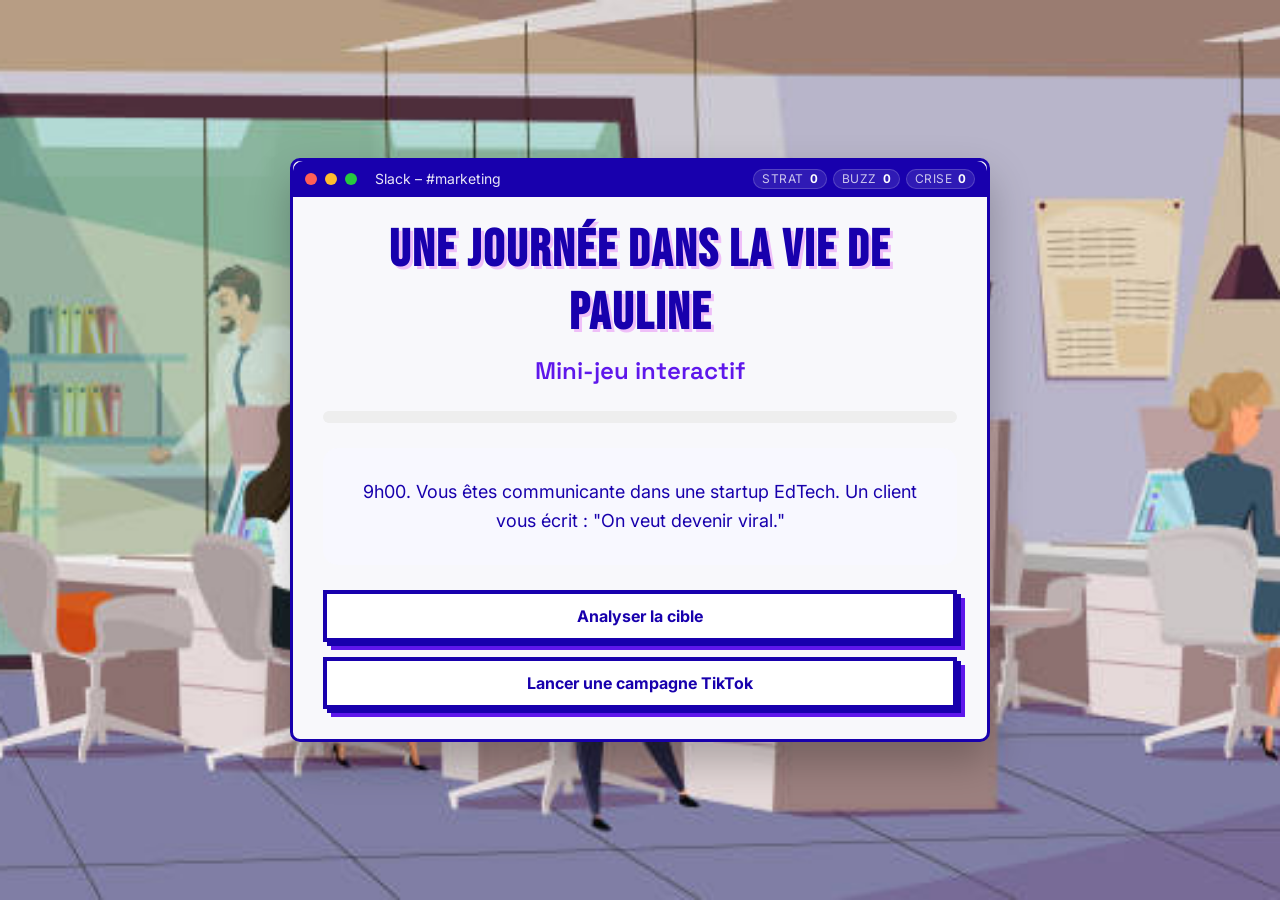
==== commit 8423d12a: "Update index.html" ====
--- a/index.html
+++ b/index.html
@@ -1,67 +1,3 @@
-<!-- <!DOCTYPE html>
-<html lang="fr">
-
-<head>
-<meta charset="UTF-8">
-<meta name="viewport" content="width=device-width, initial-scale=1.0">
-
-<title>Une journée dans la vie de Pauline</title>
-
-<link rel="stylesheet" href="styles.css">
-
-<link href="https://fonts.googleapis.com/css2?family=Inter:wght@400;500&family=Space+Grotesk:wght@500;600&family=Bebas+Neue&display=swap" rel="stylesheet">
-
-<link rel="icon" type="image/png" href="etincelle.png">
-
-</head>
-
-<body>
-
-<audio id="backgroundNoise" src="jeuinteractifson.mp3"></audio>
-
-<div class="game-container">
-
-<div class="window-bar">
-<span class="dot red"></span>
-<span class="dot yellow"></span>
-<span class="dot green"></span>
-<span class="window-title">Slack – #marketing</span>
-</div>
-
-<h1>Une journée dans la vie de Pauline</h1>
-<h2>Mini-jeu interactif</h2>
-
-<div class="progress-bar">
-<div id="progress"></div>
-</div>
-
-<div class="story-box">
-<p id="story">
-9h00. Vous êtes communicante dans une startup EdTech.  
-Un client vous écrit : "On veut devenir viral."
-</p>
-</div>
-
-<div id="choices">
-
-<button onclick="analyse()">Analyser la cible</button>
-
-<button onclick="tiktok()">Lancer une campagne TikTok</button>
-
-</div>
-
-</div>
-
-<script src="script.js"></script>
-
-</body>
-</html>
-
-<script src="script.js"></script>
-
-</body>
-</html> -->
-
 <!DOCTYPE html>
 <html lang="fr">
 
--- a/styles.css
+++ b/styles.css
@@ -1,4 +1,4 @@
-/* *{
+*{
 margin:0;
 padding:0;
 box-sizing:border-box;
@@ -14,6 +14,8 @@
 
 min-height:100vh;
 
+position:relative;
+
 display:flex;
 justify-content:center;
 align-items:center;
@@ -45,9 +47,11 @@
 
 padding:30px;
 
-padding-top:50px;
+padding-top:58px;
 
 position:relative;
+
+z-index:1;
 
 }
 
@@ -225,15 +229,16 @@
 
 width:100%;
 
-height:36px;
+min-height:36px;
 
 background:#1800ad;
 
 display:flex;
 
 align-items:center;
-
-padding:0 12px;
+justify-content:space-between;
+
+padding:6px 12px;
 
 gap:8px;
 
@@ -246,12 +251,23 @@
 
 }
 
+.window-bar-left{
+
+display:flex;
+align-items:center;
+gap:8px;
+min-width:0;
+
+}
+
 .dot{
 
 width:12px;
 height:12px;
 
 border-radius:50%;
+
+flex-shrink:0;
 
 }
 
@@ -264,7 +280,41 @@
 margin-left:10px;
 
 opacity:0.9;
-
+white-space:nowrap;
+overflow:hidden;
+text-overflow:ellipsis;
+
+}
+
+.game-stats{
+display:flex;
+align-items:center;
+gap:6px;
+justify-content:flex-end;
+flex-wrap:wrap;
+}
+
+.stat-pill{
+display:flex;
+align-items:center;
+gap:6px;
+padding:3px 8px;
+border-radius:999px;
+border:1px solid rgba(255,255,255,0.18);
+background:rgba(255,255,255,0.1);
+font-size:12px;
+line-height:1;
+}
+
+.stat-label{
+text-transform:uppercase;
+letter-spacing:0.04em;
+opacity:0.75;
+}
+
+.stat-value{
+font-weight:700;
+font-variant-numeric:tabular-nums;
 }
 
 .github-link{
@@ -287,8 +337,13 @@
 margin-top:10px;
 }
 
-.profile button{
-margin-top:10px;
+body.crisis-mode::before {
+content:"";
+position:fixed;
+inset:0;
+background:linear-gradient(135deg, rgba(185, 28, 28, 0.18), rgba(127, 29, 29, 0.28));
+pointer-events:none;
+z-index:0;
 }
 
 body.crisis-mode .game-container{
@@ -300,6 +355,11 @@
 
 body.crisis-mode .window-bar{
 background:#b91c1c;
+}
+
+body.crisis-mode .stat-pill{
+background:rgba(255,255,255,0.14);
+border-color:rgba(255,255,255,0.24);
 }
 
 body.crisis-mode .story-box{
@@ -323,6 +383,11 @@
 box-shadow:
 6px 6px 0 #b91c1c,
 10px 10px 0 #7f1d1d;
+}
+
+body.crisis-mode .end-stats{
+background:#fff1f2;
+border-color:#fecdd3;
 }
 
 @keyframes shake{
@@ -333,13 +398,24 @@
 100%{transform:translate(0,0);}
 }
 
-.crisis-mode::before {
-  pointer-events: none;
-  z-index: 0;
-}
-
-.container {
-  position: relative;
-  z-index: 1;*/
-
-
+@media (max-width: 680px){
+.window-bar{
+flex-direction:column;
+align-items:flex-start;
+padding:8px 12px;
+}
+
+.game-stats{
+width:100%;
+justify-content:flex-start;
+}
+
+.game-container{
+padding-top:88px;
+}
+
+h1{
+font-size:42px;
+}
+}
+
